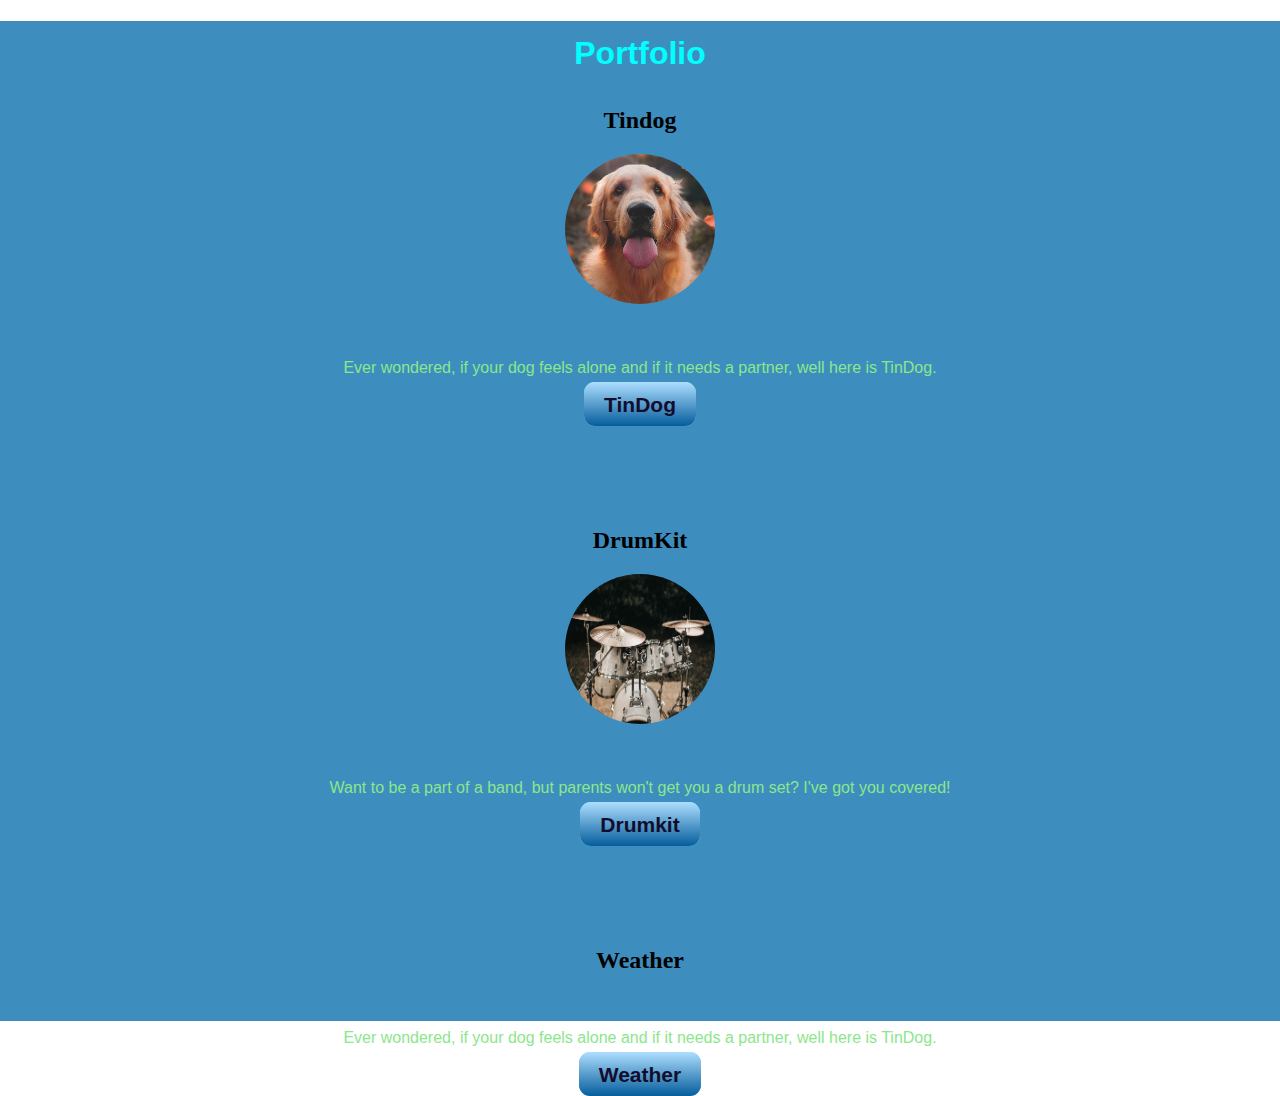
==== prevwork.html @ 20abf78b "Add files via upload" ====
<!DOCTYPE html>
<html lang="en" dir="ltr">
  <head>
    <meta charset="utf-8">
    <title>Projects Portfolio</title>


    <!-- bootstrap -->
    <link href="https://cdn.jsdelivr.net/npm/bootstrap@5.2.0/dist/css/bootstrap.min.css" rel="stylesheet" integrity="sha384-gH2yIJqKdNHPEq0n4Mqa/HGKIhSkIHeL5AyhkYV8i59U5AR6csBvApHHNl/vI1Bx" crossorigin="anonymous">
    <script src="https://cdn.jsdelivr.net/npm/@popperjs/core@2.11.5/dist/umd/popper.min.js" integrity="sha384-Xe+8cL9oJa6tN/veChSP7q+mnSPaj5Bcu9mPX5F5xIGE0DVittaqT5lorf0EI7Vk" crossorigin="anonymous"></script>
    <script src="https://cdn.jsdelivr.net/npm/bootstrap@5.2.0/dist/js/bootstrap.min.js" integrity="sha384-ODmDIVzN+pFdexxHEHFBQH3/9/vQ9uori45z4JjnFsRydbmQbmL5t1tQ0culUzyK" crossorigin="anonymous"></script>

    <!-- css  -->
    <link rel="stylesheet" href="css/styles.css">
  </head>
  <body>

    <div class="container-pp">

    <h1 class="pp">Portfolio</h1>
    <div class="row">

      <div class="cardprevwork col-lg-3 col-md-6">
          <div class="card1">
            <div class="card-header">
              <h2>Tindog</h2>

            </div>
            <div class="card-body">
               <img class="dog" src="images/dog-img.jpg" alt="">
               <p class="dog-desc">Ever wondered, if your dog feels alone and if it needs a partner, well here is TinDog.</p>
                 <a class=btn target="_blank" href="https://sahilkamath0108.github.io/Project-1-TinDog-/">TinDog</a>
            </div>

          </div>
        </div>

        <div class="cardprevwork col-lg-3 col-md-6">
            <div class="card1">
              <div class="card-header">
                <h2>DrumKit</h2>

              </div>
              <div class="card-body">
                <img class="dog" src="images/drumkit.jfif" alt="">
                <p class="dog-desc">Want to be a part of a band, but parents won't get you a drum set? I've got you covered!</p>
                <a  class=btn target="_blank" href="https://sahilkamath0108.github.io/Project-2-DrumKit/">Drumkit</a>

              </div>
            </div>
          </div>

          <div class="pricing-column col-lg-3 col-md-6">
            <div class="card1">
              <div class="card-header">
                <h2>Weather</h2>
              </div>
              <div class="card-body">
                <p class="dog-desc">Ever wondered, if your dog feels alone and if it needs a partner, well here is TinDog.</p>
                  <a class=btn target="_blank" href="https://sahilkamath0108.github.io/Project-1-TinDog-/">Weather</a>
              </div>
            </div>
          </div>



    </div>

  </div>

<script src="index.js" charset="utf-8"></script>
  </body>
</html>
---- css/styles.css ----
body{
    text-align: center;
}
.dp{
  width: 100%;
  height: auto;
}

body{
  margin: 0;
}

.top-c{
  height:900px;
  position: relative;
  background-color: red;
  background-image: url('dpig28.jpg');
}

.hey{
  position: absolute;
  right: 30%;;
  top: 25%;
  font-size: 2rem;
  text-align: left;
}

h1,h4,h3{
  color: #00FFFF;
  font-family: 'Ubuntu', sans-serif;
    font-weight: bold;
    line-height: 2;
}

p{
  color: #00FFFF;
  font-family: 'Ubuntu', sans-serif;
  font-size: 2rem;
  padding-top: 35px;
}
.softsk{
  color: #00FFFF;
  font-family: 'Ubuntu', sans-serif;
  font-size: 2rem;
  text-align: left;
  margin-left: 400px;
}



hr{
  border-color: white;
  border-style: dotted none none;
  border-width: 5px;
  width: 25%;
  margin: 10px auto 40px;
}


.navbar-brand{
   padding-left: 50px;
   font-size: 2rem;
   font-family: 'Ubuntu', sans-serif;
}

.nav-link{
  font-size: 1.4rem;
  font-family: 'Ubuntu',sans-serif;
  font-weight: 200;

}
.navbar-nav{
  padding-right: 55px;
}

/* mid container */

.mid-c{
  background-color: #3D8EBE;
  height: 500px;
  /* 130d2d */
  /* 002f63 */
}

.about{
  padding-top: 50px;
  padding-bottom: 20px;
  font-size: 2.5rem;
  color: #16213E;
}


/* bottom1-container skills */

.bottom-1{
  height: 1000px;
  background-color: #020006;
}



.skills{
  padding-top: 50px;
  padding-bottom: 50px;
  font-size: 2.5rem;
  color: #AACCFF;
}

.ps-cert{
  height: 400px;
  width: 400px;
}

.roma{
  height: 300px;
  width: 300px;
  border-radius: 100%;
}

.card-skill{
  padding-left: 30px;
  padding-right: 30px;
}

.proglang{
  border-radius: 30%;
  padding-right: 40px;
  height: 300px;
  width: 300px;
}


/* bottom1-container-2 */

.bottom-2{
  padding-bottom: 200px;
  background-color: black;
}

.contact{
  padding-top: 60px;
  padding-bottom: 70px;
  color: #00FFFF;
}

          /* card-info */

.container{
  align-items: center;
}

.card{
  height: 280px;
  width: 320px;
  perspective: 1000px;
  position: relative;
  left: 150px;
  background-color: transparent;
  border-width: 0;

}
.inner-card {
  position: relative;
  width: 100%;
  height: 100%;
  text-align: center;
  transition: transform 0.8s;
  transform-style: preserve-3d;
  background-color: #537EC5;
  border-radius: 25%;
}

.card:hover .inner-card {
  transform: rotateY(180deg);
}

.card-front, .card-back {
  position: absolute;
  width: 100%;
  height: 100%;
  backface-visibility: hidden;
  border-radius: 25%;
}

.card-front {
  background-color: #537EC5;
  color: black;
}

.card-back {
  background-color:#537EC5 ;
  color: white;
  transform: rotateY(180deg);
}
.card-cont{
  font-family: 'Ubuntu', sans-serif;
  padding-top: 50px;
  color: black;
}
.fas{
  padding-top: 20px;

}

.card-cont1{
  font-family: 'Ubuntu', sans-serif;
  padding-top: 100px;
  color: black;
}



/* bottom-3 social */

.bottom-3{
  background-color: #3D8EBE;
  padding-left: 50px;
  padding-right: 50px;
  font-weight: 600;
      padding-bottom: 50px;
}

.btn {
  background: #addeff;
  background-image: -webkit-linear-gradient(top, #addeff, #055d9c);
  background-image: -moz-linear-gradient(top, #addeff, #055d9c);
  background-image: -ms-linear-gradient(top, #addeff, #055d9c);
  background-image: -o-linear-gradient(top, #addeff, #055d9c);
  background-image: linear-gradient(to bottom, #addeff, #055d9c);
  -webkit-border-radius: 11;
  -moz-border-radius: 11;
  border-radius: 11px;
  font-family: Arial;
  color: #130d2d;
  font-size: 21px;
  padding: 11px 20px 10px 20px;
  text-decoration: none;
  font-weight: bold;
}

.btn:hover {
  background: #3cb0fd;
  background-image: -webkit-linear-gradient(top, #3cb0fd, #3498db);
  background-image: -moz-linear-gradient(top, #3cb0fd, #3498db);
  background-image: -ms-linear-gradient(top, #3cb0fd, #3498db);
  background-image: -o-linear-gradient(top, #3cb0fd, #3498db);
  background-image: linear-gradient(to bottom, #3cb0fd, #3498db);
  text-decoration: none;
}

.btn1 {
  background: #3498db;
  background-image: -webkit-linear-gradient(top, #3498db, #2980b9);
  background-image: -moz-linear-gradient(top, #3498db, #2980b9);
  background-image: -ms-linear-gradient(top, #3498db, #2980b9);
  background-image: -o-linear-gradient(top, #3498db, #2980b9);
  background-image: linear-gradient(to bottom, #3498db, #2980b9);
  -webkit-border-radius: 10;
  -moz-border-radius: 10;
  border-radius: 10px;
  font-family: Arial;
  color: #130d2d;
  font-size: 10px;
  padding: 10px 20px 10px 20px;
  text-decoration: none;
  text-align: center;
}

.btn1:hover {
  background: #3cb0fd;
  background-image: -webkit-linear-gradient(top, #3cb0fd, #3498db);
  background-image: -moz-linear-gradient(top, #3cb0fd, #3498db);
  background-image: -ms-linear-gradient(top, #3cb0fd, #3498db);
  background-image: -o-linear-gradient(top, #3cb0fd, #3498db);
  background-image: linear-gradient(to bottom, #3cb0fd, #3498db);
  text-decoration: none;
}



.social-para{
  padding-top: 60px;
  padding-bottom: 50px;
  padding-left: 40px;
  padding-right: 40px;
  color: #00FFFF;
}

.label{
  font-family: 'Ubuntu', sans-serif;
  padding-top: 40px;
  font-weight: bold;
  font-size: 1.3rem;
  color: #130d2d;
  padding-right: 30px;
}

.forms{
  text-align: left;
  line-height: 3;
}

.containerinput{
  text-align: left;
  line-height: 3.5;
  background-color: #AACCFF;
  font-weight: bold;
  height: 900px;
}

.contactpic{
  position: absolute;
  top: 180px;
  right: 250px;
  transform: rotate(-45deg);
}

.filldetails{
  color: #130d2d;
}

/* footer */

.footer{
  background-color: black;
  margin-bottom: 0;
  padding-top: 20px;
  padding-bottom: 20px;
}

.copy{
  font-size: 1rem;
  margin-bottom: 0;
  color: #8CE68C;
}

.footer-link{
  padding-top: 30px;
  color: #130d2d;
  font-weight: bold;
  font-size: 20px;
  text-decoration: none;
  margin: 1rem;
}







/* Portfolio tab */

.pp{
  text-align: center;
}

.dog{
  height: 150px;
  width: 150px;
  border-radius: 100%;
}

.dog-desc{
  font-size: 1rem;
  color: #8CE68C;
}

.container-pp{
  background-color: #3D8EBE;
  height: 1000px;
}
.cardprevwork{
  border-width: 2px;
  height: 400px;
}

.work{
  padding-top: 20%;
  padding-bottom: 20%;
  padding: 8% 20% 8% 20%;
  background-color: #3D8EBE
}

.pwork{
  text-decoration:underline;
  font-size: 2.5rem;
  color: #00FFFF;
}

.fab{
  color: #ADD8E6;
}

.fab:hover{
  color: #8CE68C;
}
.iconss{
  color: #ADD8E6
}

.iconss:hover{
  color: #8CE68C;
}

.formdesign{
  border-radius: 20%;
}

.contactMe{
  display: none;
  /* visibility: hidden; */
}

#toggle{
  text-align: center;
}

.rad1{
  margin-top: 20px;
  border-top-right-radius: 8px;
  border-top-left-radius: 8px;
  margin-bottom: -1px;
}

.rad2{
    margin-bottom: -1px;
    border-radius: 0;
}

.rad3{
  border-bottom-right-radius: 8px;
  border-bottom-left-radius: 8px;
  margin-bottom: 20px;
}

.common{
  line-height: 2.5rem;
  padding: .375rem .75rem;
  border: 1px solid;
}

@media (max-width: 700px){

  .bottom1{
  height: 1500px;
   }

  .ps-cert{
    height: 190px;
    width: 190px;
  }

  .softsk{
    margin-left: 50px;
  }
}

@media(max-width: 770px){
  .card{
    padding-top: 20px;
    align-content: center;
  }
}
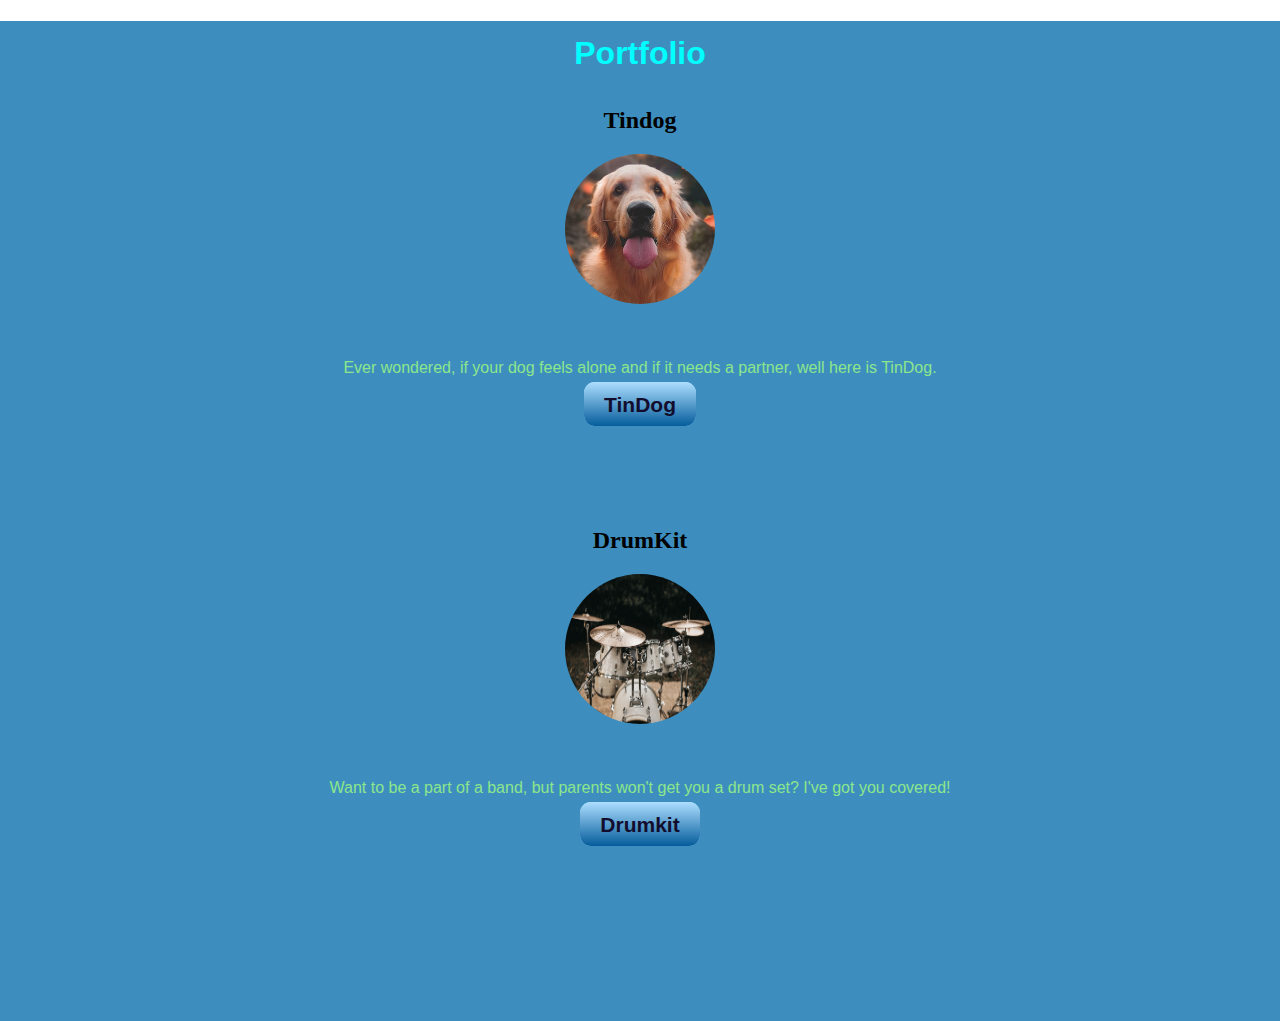
==== commit a57f29ad: "Update prevwork.html" ====
--- a/prevwork.html
+++ b/prevwork.html
@@ -29,7 +29,7 @@
             <div class="card-body">
                <img class="dog" src="images/dog-img.jpg" alt="">
                <p class="dog-desc">Ever wondered, if your dog feels alone and if it needs a partner, well here is TinDog.</p>
-                 <a class=btn target="_blank" href="https://sahilkamath0108.github.io/Project-1-TinDog-/">TinDog</a>
+                 <a class=btn target="_blank" href="https://sahilkamath0108.github.io/Project-1-TD/">TinDog</a>
             </div>
 
           </div>
@@ -44,23 +44,13 @@
               <div class="card-body">
                 <img class="dog" src="images/drumkit.jfif" alt="">
                 <p class="dog-desc">Want to be a part of a band, but parents won't get you a drum set? I've got you covered!</p>
-                <a  class=btn target="_blank" href="https://sahilkamath0108.github.io/Project-2-DrumKit/">Drumkit</a>
+                <a  class=btn target="_blank" href="https://sahilkamath0108.github.io/Project-2-DK/">Drumkit</a>
 
               </div>
             </div>
           </div>
 
-          <div class="pricing-column col-lg-3 col-md-6">
-            <div class="card1">
-              <div class="card-header">
-                <h2>Weather</h2>
-              </div>
-              <div class="card-body">
-                <p class="dog-desc">Ever wondered, if your dog feels alone and if it needs a partner, well here is TinDog.</p>
-                  <a class=btn target="_blank" href="https://sahilkamath0108.github.io/Project-1-TinDog-/">Weather</a>
-              </div>
-            </div>
-          </div>
+          
 
 
 
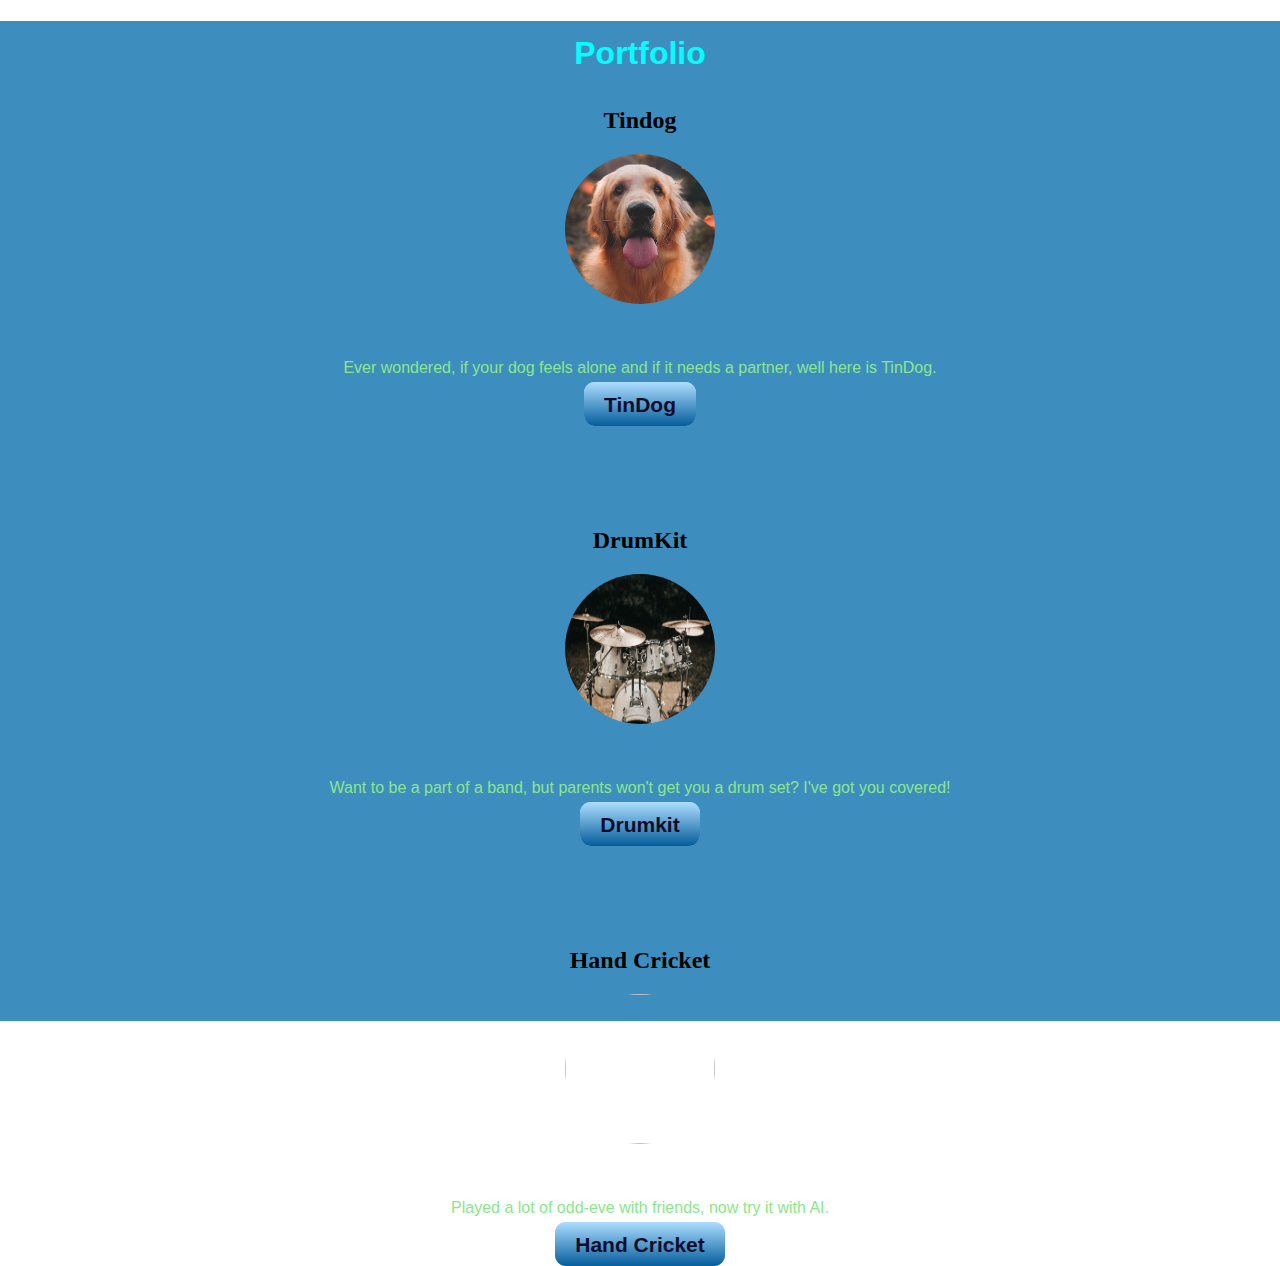
==== commit 14daae0d: "added hand-cricket" ====
--- a/prevwork.html
+++ b/prevwork.html
@@ -49,6 +49,19 @@
               </div>
             </div>
           </div>
+      
+       <div class="pricing-column col-lg-3 col-md-6">
+            <div class="card1">
+              <div class="card-header">
+                <h2>Hand Cricket</h2>
+              </div>
+              <div class="card-body">
+                <img class="dog" src="images/logo.png" alt="">
+                <p class="dog-desc">Played a lot of odd-eve with friends, now try it with AI.</p>
+                  <a class=btn target="_blank" href="https://replit.com/@SahilKamath/Hand-Cricket?v=1">Hand Cricket</a>
+              </div>
+            </div>
+          </div>
 
           
 
--- a/css/styles.css
+++ b/css/styles.css
@@ -440,6 +440,10 @@
   border: 1px solid;
 }
 
+.about-text{
+  padding: 10px 80px;
+}
+
 @media (max-width: 700px){
 
   .bottom1{
